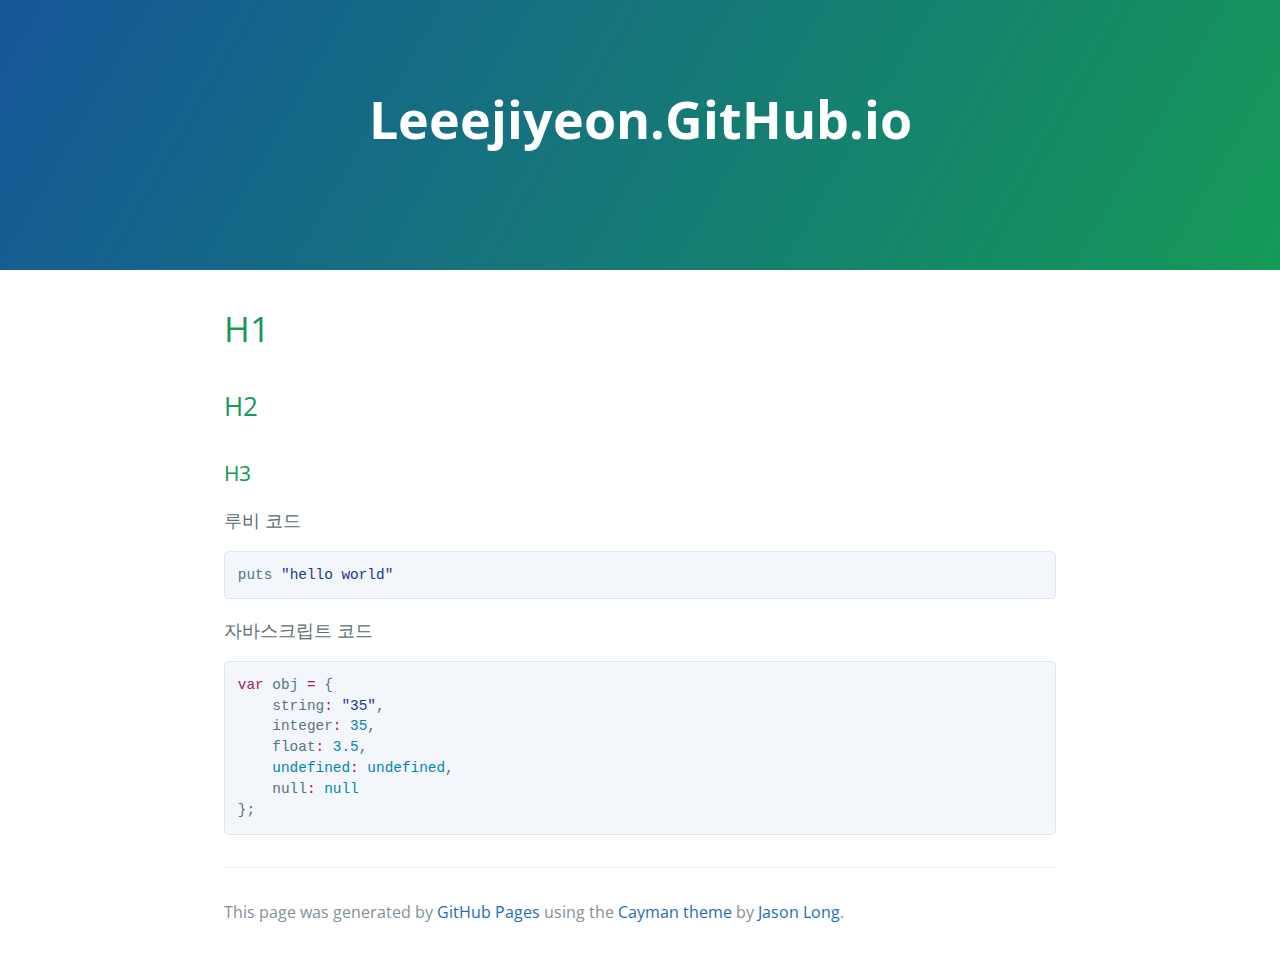
==== index.html @ a1778956 "First commit" ====
<!DOCTYPE html>
<html lang="en-us">
<head>
<meta charset="UTF-8">
<title>Leeejiyeon.GitHub.io by leeejiyeon</title>
<meta name="viewport" content="width=device-width, initial-scale=1">
<meta http-equiv="X-UA-Compatible" content="IE=Edge">
<meta property="fb:pages" content="553870898157022">
<link rel="stylesheet" type="text/css" href="stylesheets/normalize.css" media="screen">
<link href='https://fonts.googleapis.com/css?family=Open+Sans:400,700' rel='stylesheet' type='text/css'>
<link rel="stylesheet" type="text/css" href="stylesheets/stylesheet.css" media="screen">
<link rel="stylesheet" type="text/css" href="stylesheets/github-light.css" media="screen">
</head>
<body>
<section class="page-header">
	<h1 class="project-name">Leeejiyeon.GitHub.io</h1>
	<h2 class="project-tagline"></h2>
</section>

    <section class="main-content">
      <h1>
<a id="h1" class="anchor" href="#h1" aria-hidden="true"><span aria-hidden="true" class="octicon octicon-link"></span></a>H1</h1>

<h2>
<a id="h2" class="anchor" href="#h2" aria-hidden="true"><span aria-hidden="true" class="octicon octicon-link"></span></a>H2</h2>

<h3>
<a id="h3" class="anchor" href="#h3" aria-hidden="true"><span aria-hidden="true" class="octicon octicon-link"></span></a>H3</h3>

<p>루비 코드</p>

<div class="highlight highlight-source-ruby"><pre>puts <span class="pl-s"><span class="pl-pds">"</span>hello world<span class="pl-pds">"</span></span></pre></div>

<p>자바스크립트 코드</p>

<div class="highlight highlight-source-js"><pre><span class="pl-k">var</span> obj <span class="pl-k">=</span> {
    string<span class="pl-k">:</span> <span class="pl-s"><span class="pl-pds">"</span>35<span class="pl-pds">"</span></span>,
    integer<span class="pl-k">:</span> <span class="pl-c1">35</span>,
    float<span class="pl-k">:</span> <span class="pl-c1">3.5</span>,
    <span class="pl-c1">undefined</span><span class="pl-k">:</span> <span class="pl-c1">undefined</span>,
    null<span class="pl-k">:</span> <span class="pl-c1">null</span>
};</pre></div>

      <footer class="site-footer">

        <span class="site-footer-credits">This page was generated by <a href="https://pages.github.com">GitHub Pages</a> using the <a href="https://github.com/jasonlong/cayman-theme">Cayman theme</a> by <a href="https://twitter.com/jasonlong">Jason Long</a>.</span>
      </footer>

    </section>

  
  </body>
</html>
---- stylesheets/stylesheet.css ----
* {
  box-sizing: border-box; }

body {
  padding: 0;
  margin: 0;
  font-family: "Open Sans", "Helvetica Neue", Helvetica, Arial, sans-serif;
  font-size: 16px;
  line-height: 1.5;
  color: #606c71; }

a {
  color: #1e6bb8;
  text-decoration: none; }
  a:hover {
    text-decoration: underline; }

.btn {
  display: inline-block;
  margin-bottom: 1rem;
  color: rgba(255, 255, 255, 0.7);
  background-color: rgba(255, 255, 255, 0.08);
  border-color: rgba(255, 255, 255, 0.2);
  border-style: solid;
  border-width: 1px;
  border-radius: 0.3rem;
  transition: color 0.2s, background-color 0.2s, border-color 0.2s; }
  .btn + .btn {
    margin-left: 1rem; }

.btn:hover {
  color: rgba(255, 255, 255, 0.8);
  text-decoration: none;
  background-color: rgba(255, 255, 255, 0.2);
  border-color: rgba(255, 255, 255, 0.3); }

@media screen and (min-width: 64em) {
  .btn {
    padding: 0.75rem 1rem; } }

@media screen and (min-width: 42em) and (max-width: 64em) {
  .btn {
    padding: 0.6rem 0.9rem;
    font-size: 0.9rem; } }

@media screen and (max-width: 42em) {
  .btn {
    display: block;
    width: 100%;
    padding: 0.75rem;
    font-size: 0.9rem; }
    .btn + .btn {
      margin-top: 1rem;
      margin-left: 0; } }

.page-header {
  color: #fff;
  text-align: center;
  background-color: #159957;
  background-image: linear-gradient(120deg, #155799, #159957); }

@media screen and (min-width: 64em) {
  .page-header {
    padding: 5rem 6rem; } }

@media screen and (min-width: 42em) and (max-width: 64em) {
  .page-header {
    padding: 3rem 4rem; } }

@media screen and (max-width: 42em) {
  .page-header {
    padding: 2rem 1rem; } }

.project-name {
  margin-top: 0;
  margin-bottom: 0.1rem; }

@media screen and (min-width: 64em) {
  .project-name {
    font-size: 3.25rem; } }

@media screen and (min-width: 42em) and (max-width: 64em) {
  .project-name {
    font-size: 2.25rem; } }

@media screen and (max-width: 42em) {
  .project-name {
    font-size: 1.75rem; } }

.project-tagline {
  margin-bottom: 2rem;
  font-weight: normal;
  opacity: 0.7; }

@media screen and (min-width: 64em) {
  .project-tagline {
    font-size: 1.25rem; } }

@media screen and (min-width: 42em) and (max-width: 64em) {
  .project-tagline {
    font-size: 1.15rem; } }

@media screen and (max-width: 42em) {
  .project-tagline {
    font-size: 1rem; } }

.main-content :first-child {
  margin-top: 0; }
.main-content img {
  max-width: 100%; }
.main-content h1, .main-content h2, .main-content h3, .main-content h4, .main-content h5, .main-content h6 {
  margin-top: 2rem;
  margin-bottom: 1rem;
  font-weight: normal;
  color: #159957; }
.main-content p {
  margin-bottom: 1em; }
.main-content code {
  padding: 2px 4px;
  font-family: Consolas, "Liberation Mono", Menlo, Courier, monospace;
  font-size: 0.9rem;
  color: #383e41;
  background-color: #f3f6fa;
  border-radius: 0.3rem; }
.main-content pre {
  padding: 0.8rem;
  margin-top: 0;
  margin-bottom: 1rem;
  font: 1rem Consolas, "Liberation Mono", Menlo, Courier, monospace;
  color: #567482;
  word-wrap: normal;
  background-color: #f3f6fa;
  border: solid 1px #dce6f0;
  border-radius: 0.3rem; }
  .main-content pre > code {
    padding: 0;
    margin: 0;
    font-size: 0.9rem;
    color: #567482;
    word-break: normal;
    white-space: pre;
    background: transparent;
    border: 0; }
.main-content .highlight {
  margin-bottom: 1rem; }
  .main-content .highlight pre {
    margin-bottom: 0;
    word-break: normal; }
.main-content .highlight pre, .main-content pre {
  padding: 0.8rem;
  overflow: auto;
  font-size: 0.9rem;
  line-height: 1.45;
  border-radius: 0.3rem; }
.main-content pre code, .main-content pre tt {
  display: inline;
  max-width: initial;
  padding: 0;
  margin: 0;
  overflow: initial;
  line-height: inherit;
  word-wrap: normal;
  background-color: transparent;
  border: 0; }
  .main-content pre code:before, .main-content pre code:after, .main-content pre tt:before, .main-content pre tt:after {
    content: normal; }
.main-content ul, .main-content ol {
  margin-top: 0; }
.main-content blockquote {
  padding: 0 1rem;
  margin-left: 0;
  color: #819198;
  border-left: 0.3rem solid #dce6f0; }
  .main-content blockquote > :first-child {
    margin-top: 0; }
  .main-content blockquote > :last-child {
    margin-bottom: 0; }
.main-content table {
  display: block;
  width: 100%;
  overflow: auto;
  word-break: normal;
  word-break: keep-all; }
  .main-content table th {
    font-weight: bold; }
  .main-content table th, .main-content table td {
    padding: 0.5rem 1rem;
    border: 1px solid #e9ebec; }
.main-content dl {
  padding: 0; }
  .main-content dl dt {
    padding: 0;
    margin-top: 1rem;
    font-size: 1rem;
    font-weight: bold; }
  .main-content dl dd {
    padding: 0;
    margin-bottom: 1rem; }
.main-content hr {
  height: 2px;
  padding: 0;
  margin: 1rem 0;
  background-color: #eff0f1;
  border: 0; }

@media screen and (min-width: 64em) {
  .main-content {
    max-width: 64rem;
    padding: 2rem 6rem;
    margin: 0 auto;
    font-size: 1.1rem; } }

@media screen and (min-width: 42em) and (max-width: 64em) {
  .main-content {
    padding: 2rem 4rem;
    font-size: 1.1rem; } }

@media screen and (max-width: 42em) {
  .main-content {
    padding: 2rem 1rem;
    font-size: 1rem; } }

.site-footer {
  padding-top: 2rem;
  margin-top: 2rem;
  border-top: solid 1px #eff0f1; }

.site-footer-owner {
  display: block;
  font-weight: bold; }

.site-footer-credits {
  color: #819198; }

@media screen and (min-width: 64em) {
  .site-footer {
    font-size: 1rem; } }

@media screen and (min-width: 42em) and (max-width: 64em) {
  .site-footer {
    font-size: 1rem; } }

@media screen and (max-width: 42em) {
  .site-footer {
    font-size: 0.9rem; } }
---- stylesheets/github-light.css ----
s
/*
The MIT License (MIT)

Copyright (c) 2016 GitHub, Inc.

Permission is hereby granted, free of charge, to any person obtaining a copy
of this software and associated documentation files (the "Software"), to deal
in the Software without restriction, including without limitation the rights
to use, copy, modify, merge, publish, distribute, sublicense, and/or sell
copies of the Software, and to permit persons to whom the Software is
furnished to do so, subject to the following conditions:

The above copyright notice and this permission notice shall be included in all
copies or substantial portions of the Software.

THE SOFTWARE IS PROVIDED "AS IS", WITHOUT WARRANTY OF ANY KIND, EXPRESS OR
IMPLIED, INCLUDING BUT NOT LIMITED TO THE WARRANTIES OF MERCHANTABILITY,
FITNESS FOR A PARTICULAR PURPOSE AND NONINFRINGEMENT. IN NO EVENT SHALL THE
AUTHORS OR COPYRIGHT HOLDERS BE LIABLE FOR ANY CLAIM, DAMAGES OR OTHER
LIABILITY, WHETHER IN AN ACTION OF CONTRACT, TORT OR OTHERWISE, ARISING FROM,
OUT OF OR IN CONNECTION WITH THE SOFTWARE OR THE USE OR OTHER DEALINGS IN THE
SOFTWARE.

*/

.pl-c /* comment */ {
  color: #969896;
}

.pl-c1 /* constant, variable.other.constant, support, meta.property-name, support.constant, support.variable, meta.module-reference, markup.raw, meta.diff.header */,
.pl-s .pl-v /* string variable */ {
  color: #0086b3;
}

.pl-e /* entity */,
.pl-en /* entity.name */ {
  color: #795da3;
}

.pl-smi /* variable.parameter.function, storage.modifier.package, storage.modifier.import, storage.type.java, variable.other */,
.pl-s .pl-s1 /* string source */ {
  color: #333;
}

.pl-ent /* entity.name.tag */ {
  color: #63a35c;
}

.pl-k /* keyword, storage, storage.type */ {
  color: #a71d5d;
}

.pl-s /* string */,
.pl-pds /* punctuation.definition.string, string.regexp.character-class */,
.pl-s .pl-pse .pl-s1 /* string punctuation.section.embedded source */,
.pl-sr /* string.regexp */,
.pl-sr .pl-cce /* string.regexp constant.character.escape */,
.pl-sr .pl-sre /* string.regexp source.ruby.embedded */,
.pl-sr .pl-sra /* string.regexp string.regexp.arbitrary-repitition */ {
  color: #183691;
}

.pl-v /* variable */ {
  color: #ed6a43;
}

.pl-id /* invalid.deprecated */ {
  color: #b52a1d;
}

.pl-ii /* invalid.illegal */ {
  color: #f8f8f8;
  background-color: #b52a1d;
}

.pl-sr .pl-cce /* string.regexp constant.character.escape */ {
  font-weight: bold;
  color: #63a35c;
}

.pl-ml /* markup.list */ {
  color: #693a17;
}

.pl-mh /* markup.heading */,
.pl-mh .pl-en /* markup.heading entity.name */,
.pl-ms /* meta.separator */ {
  font-weight: bold;
  color: #1d3e81;
}

.pl-mq /* markup.quote */ {
  color: #008080;
}

.pl-mi /* markup.italic */ {
  font-style: italic;
  color: #333;
}

.pl-mb /* markup.bold */ {
  font-weight: bold;
  color: #333;
}

.pl-md /* markup.deleted, meta.diff.header.from-file */ {
  color: #bd2c00;
  background-color: #ffecec;
}

.pl-mi1 /* markup.inserted, meta.diff.header.to-file */ {
  color: #55a532;
  background-color: #eaffea;
}

.pl-mdr /* meta.diff.range */ {
  font-weight: bold;
  color: #795da3;
}

.pl-mo /* meta.output */ {
  color: #1d3e81;
}
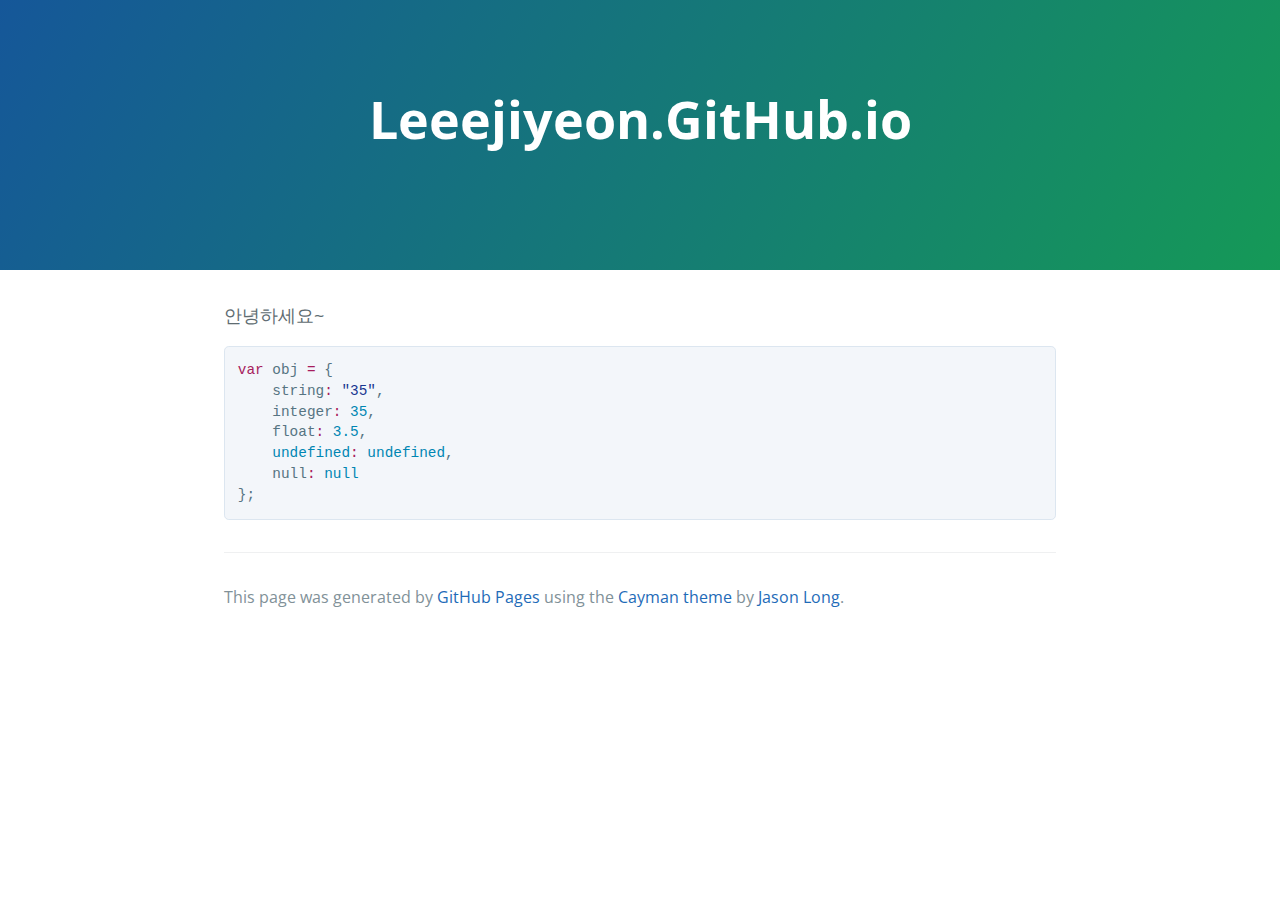
==== commit 2315c03d: "일부 내용을 삭제하고 안녕하세요를 추가했어요." ====
--- a/index.html
+++ b/index.html
@@ -17,22 +17,8 @@
 	<h2 class="project-tagline"></h2>
 </section>
 
-    <section class="main-content">
-      <h1>
-<a id="h1" class="anchor" href="#h1" aria-hidden="true"><span aria-hidden="true" class="octicon octicon-link"></span></a>H1</h1>
-
-<h2>
-<a id="h2" class="anchor" href="#h2" aria-hidden="true"><span aria-hidden="true" class="octicon octicon-link"></span></a>H2</h2>
-
-<h3>
-<a id="h3" class="anchor" href="#h3" aria-hidden="true"><span aria-hidden="true" class="octicon octicon-link"></span></a>H3</h3>
-
-<p>루비 코드</p>
-
-<div class="highlight highlight-source-ruby"><pre>puts <span class="pl-s"><span class="pl-pds">"</span>hello world<span class="pl-pds">"</span></span></pre></div>
-
-<p>자바스크립트 코드</p>
-
+<section class="main-content">
+  <p>안녕하세요~</p>
 <div class="highlight highlight-source-js"><pre><span class="pl-k">var</span> obj <span class="pl-k">=</span> {
     string<span class="pl-k">:</span> <span class="pl-s"><span class="pl-pds">"</span>35<span class="pl-pds">"</span></span>,
     integer<span class="pl-k">:</span> <span class="pl-c1">35</span>,
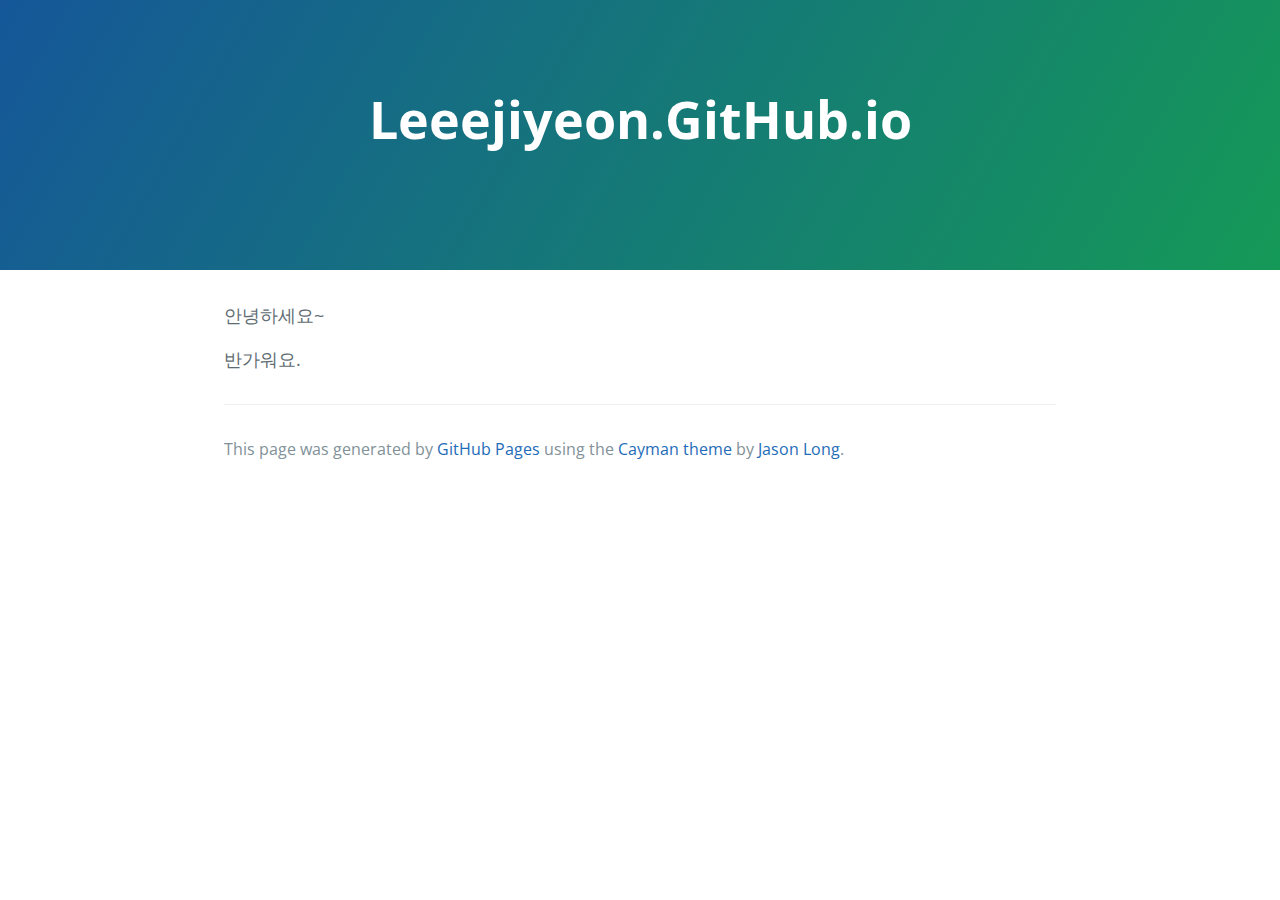
==== commit 16355a30: "반가워요 추가하고 아래 박스 삭제했어요." ====
--- a/index.html
+++ b/index.html
@@ -19,13 +19,8 @@
 
 <section class="main-content">
   <p>안녕하세요~</p>
-<div class="highlight highlight-source-js"><pre><span class="pl-k">var</span> obj <span class="pl-k">=</span> {
-    string<span class="pl-k">:</span> <span class="pl-s"><span class="pl-pds">"</span>35<span class="pl-pds">"</span></span>,
-    integer<span class="pl-k">:</span> <span class="pl-c1">35</span>,
-    float<span class="pl-k">:</span> <span class="pl-c1">3.5</span>,
-    <span class="pl-c1">undefined</span><span class="pl-k">:</span> <span class="pl-c1">undefined</span>,
-    null<span class="pl-k">:</span> <span class="pl-c1">null</span>
-};</pre></div>
+  <p>반가워요.</p>
+
 
       <footer class="site-footer">
 
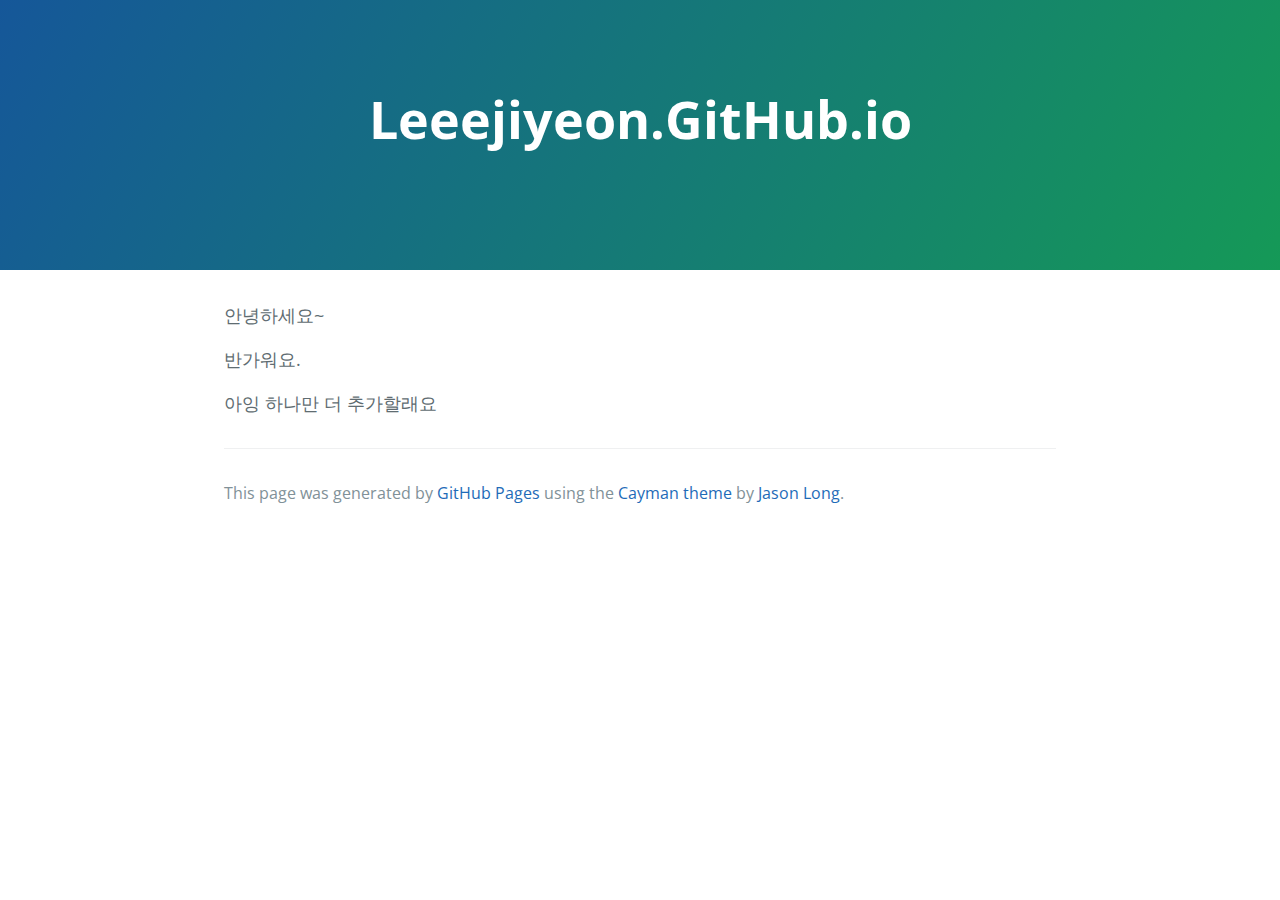
==== commit 48795bd8: "추가 문구" ====
--- a/index.html
+++ b/index.html
@@ -20,6 +20,7 @@
 <section class="main-content">
   <p>안녕하세요~</p>
   <p>반가워요.</p>
+  <p>아잉 하나만 더 추가할래요</p>
 
 
       <footer class="site-footer">
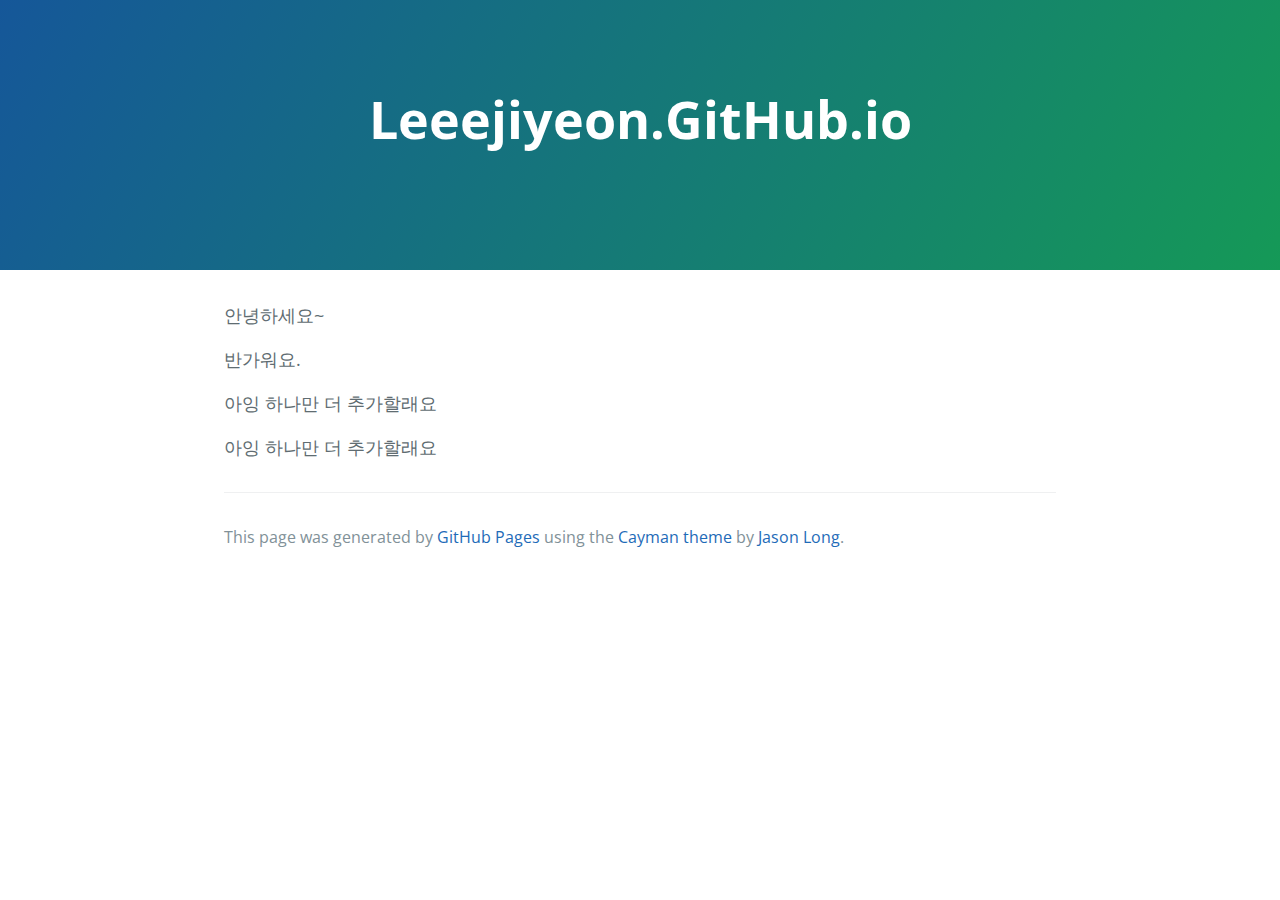
==== commit 51a6b4fc: "소스 추가" ====
--- a/index.html
+++ b/index.html
@@ -21,6 +21,8 @@
   <p>안녕하세요~</p>
   <p>반가워요.</p>
   <p>아잉 하나만 더 추가할래요</p>
+  <p>아잉 하나만 더 추가할래요</p>
+  
 
 
       <footer class="site-footer">
